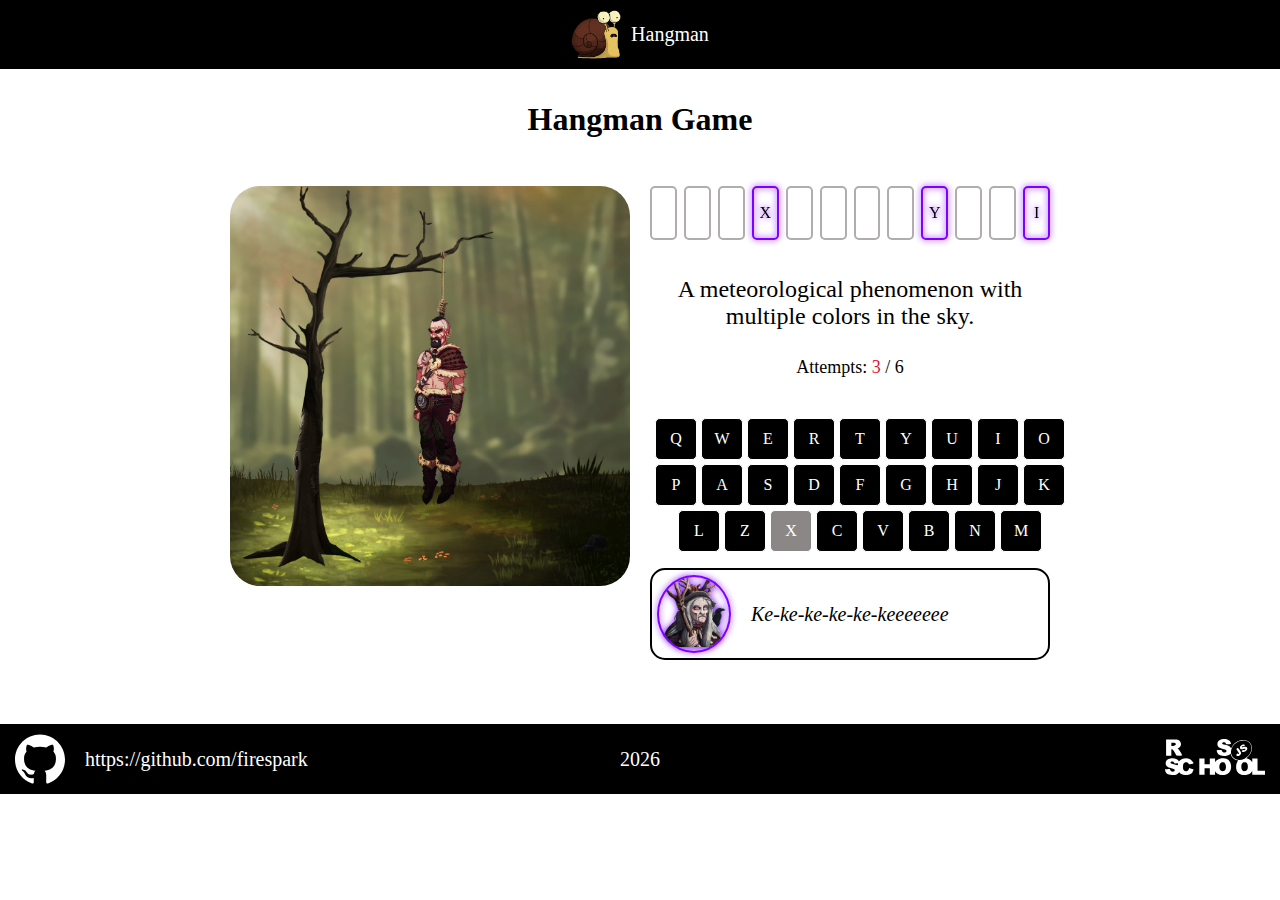
==== index.html @ 7429c926 "Add files via upload" ====
<!DOCTYPE html>
<html lang="en">

<head>
    <meta charset="UTF-8">
    <meta name="viewport" content="width=device-width, initial-scale=1.0">

    <meta name="description" content="Hangman Game">
    <meta name="keywords" content="">

    <link rel="icon" type="image/x-icon" href="img/favicon.ico">

    <link rel="stylesheet" href="css/style.css">
    <link rel="stylesheet" href="css/hangman.css">
    <link rel="stylesheet" href="css/responsive.css">

    <title>Hangman</title>
</head>

<body>

    <header>
        <div class="container">
            <div class="header-container">
                <div class="logo" data-animal="main">
                    <a href="index.html">
                        <img src="img/logo.png" alt="">
                        <div class="logo-text">Hangman</div>
                    </a>
                </div>
                
            </div>
            
        </div>
        

    </header>

    <main>
        <div class="container">

            <h1>Hangman Game</h1>

            <div class="game-wrapper">
                <div class="gallowfield">
                    <div class="gallow">
                        <img src="img/noose.png" class="noose">
                        <img src="img/bjorn/head.png" class="part head">
                        <img src="img/bjorn/torso.png" class="part torso">
                        <img src="img/bjorn/rightarm.png" class="part rightarm">
                        <img src="img/bjorn/leftarm.png" class="part leftarm">
                        <img src="img/bjorn/rightleg.png" class="part rightleg">
                        <img src="img/bjorn/leftleg.png" class="part leftleg">
                    </div>
                </div>
                <div class="playfield">

                    <div class="word">
                        <div class="word-letter"></div>
                        <div class="word-letter"></div>
                        <div class="word-letter"></div>
                        <div class="word-letter correct">X</div>
                        <div class="word-letter"></div>
                        <div class="word-letter"></div>
                        <div class="word-letter"></div>
                        <div class="word-letter"></div>
                        <div class="word-letter correct">Y</div>
                        <div class="word-letter"></div>
                        <div class="word-letter"></div>
                        <div class="word-letter correct">I</div>
                    </div>

                    <div class="hint">A meteorological phenomenon with multiple colors in the sky.</div>

                    <div class="attempts">
                        Attempts: <span class="used">3</span> / <span class="total">6</span>
                    </div>

                    <div class="show-keyboard">
                        <div class="show-keyboard-button"></div>
                    </div>

                    <div class="keyboard">
                        <div class="close">x</div>

                        <div class="letter">Q</div>
                        <div class="letter">W</div>
                        <div class="letter">E</div>
                        <div class="letter">R</div>
                        <div class="letter">T</div>
                        <div class="letter">Y</div>
                        <div class="letter">U</div>
                        <div class="letter">I</div>
                        <div class="letter">O</div>
                        <div class="letter">P</div>

                        <div class="letter">A</div>
                        <div class="letter">S</div>
                        <div class="letter">D</div>
                        <div class="letter">F</div>
                        <div class="letter">G</div>
                        <div class="letter">H</div>
                        <div class="letter">J</div>
                        <div class="letter">K</div>
                        <div class="letter">L</div>

                        <div class="letter">Z</div>
                        <div class="letter inactive">X</div>
                        <div class="letter">C</div>
                        <div class="letter">V</div>
                        <div class="letter">B</div>
                        <div class="letter">N</div>
                        <div class="letter">M</div>
                    </div>

                    <div class="character-quote">
                        <div class="portrait">
                            <img src="img/characters/gudrun.png" alt="">
                        </div>
                        <div class="quote">Ke-ke-ke-ke-ke-keeeeeee</div>
                    </div>

                </div>
            </div>
            
        </div>

    </main>

    <footer>
        <div class="container">
            <div class="footer-container">
                <div class="footer-block">
                    <a class="footer-github" href="https://github.com/firespark" target="_blank">
                        <img src="img/github.svg" alt="">
                        <span>https://github.com/firespark</span>
                    </a>
                </div>
                <div class="footer-block">
                    <span id="year"></span>
                </div>
                
                <div class="footer-block">
                    <a class="footer-rss" href="https://rs.school/" target="_blank">
                        <img src="img/rss.svg" alt="">
                    </a>
                </div>
            </div>
        </div>
        
    </footer>

    <div class="notice-overlay dnone">
        <div class="notice-block success">
            <div class="notice-img">
                <img src="img/success.png" alt="">
            </div>
            <div class="notice-text">
                Congratulations! You won!
            </div>
            <div class="notice-score success">
                Secret word: <span>HEHEHE</span>
            </div>
            <div class="notice-buttons">
                <div class="notice-button play-again">Play Again</div>
            </div>
        </div>
        
    </div>

    <script src="js/animals.js"></script>
    <script src="js/index.js"></script>
    <script src="js/notice.js"></script>

</body>

</html>
---- css/style.css ----
body {
    margin: 0;
    position: relative;
}

h1 {
    text-align: center;
    margin-top: 1em;
}

header {
    background: #000000;
}

.container {
    max-width: 1200px;
    margin: 0 auto;
}

.header-container {
    display: flex;
    justify-content: center;
    padding: 10px 0;
    color: #ffffff;
}

.logo a{
    display: flex;
    justify-content: center;
    align-items: center;
    color: #ffffff;
    text-decoration: none;
    cursor: pointer;
}

.logo img {
    width: 50px;
}

.logo .logo-text {
    margin-left: 10px;
    font-size: 20px;
}

.logo:hover .logo-text {
    color: aqua;
}

nav {
    display: flex;
    align-items: center;
}

.nav-menu {
    margin: 0;
    padding: 0;
}

.nav-menu li {
    display: inline-block;
    margin-left: 15px;
    font-size: 20px;
    cursor: pointer;
}

.nav-menu li.active,
.nav-menu li:hover {
    color: aqua;
}

.main-screen {
    position: relative;
    display: flex;
    justify-content: center;
    align-items: center;
    width: 100%;
    min-height: calc(100vh - 139px);
}

footer {
    background: #000000;
}

.footer-container {
    display: flex;
    justify-content: space-between;
    align-items: center;    
    padding: 10px 0;
    color: #ffffff;
    font-size: 20px;
}

.footer-block {
    width: 33.3333%;
    text-align: center;
}

.footer-block:last-child {
    display: flex;
    justify-content: end;
}

a.footer-github {
    display: flex;
    align-items: center;
    color: #ffffff;
    text-decoration: none;
}

a.footer-github:hover {
    color: aqua;
    text-decoration: underline;
}

a.footer-github img {
    width: 50px;
}

a.footer-github span {
    margin-left: 20px;
}

a.footer-rss img {
    width: 100px;
}
---- css/hangman.css ----
.game-wrapper {
    display: flex;
    margin-top: 3em;
    margin-bottom: 4em;
    justify-content: center;
}

.gallow {
    position: relative;
    background-image: url('../img/tree.png');
    background-position: top center;
    background-repeat: no-repeat;
    background-size: cover;
    height: 600px;
    width: 600px;
    border-radius: 30px;
}

.noose {
    width: 100px;
    position: absolute;
    right: 220px;
    width: 60px;
    top: 78px;
}

.part {
    width: 100px;
    right: 205px;
    position: absolute;
    top: 135px;
}

.rightarm {
    z-index: 1;
}

.rightleg {
    z-index: 2;
}

.leftleg {
    z-index: 3;
}

.leftarm {
    z-index: 4;
}

.torso {
    z-index: 5;
}

.noose {
    z-index: 6;
}

.head {
    z-index: 7;
}

.playfield {
    padding-left: 20px;
}

.word {
    display: flex;
    gap: 7px;
}

.word-letter {
    border: 2px solid #b2adad;
    border-radius: 5px;
    display: flex;
    justify-content: center;
    align-items: center;
    width: 40px;
    height: 50px;
}

.word-letter.correct {
    border: 2px solid #8000ff;
    filter: drop-shadow(0 0 3px #8000ff);
}

.hint {
    font-size: 24px;
    text-align: center;
    margin-top: 1.5em;
}

.attempts {
    margin-top: 1.5em;
    font-size: 18px;
    text-align: center;
}

.attempts .used {
    color: crimson;
}

.show-keyboard {
    display: none;
}

.keyboard {
    display: flex;
    flex-wrap: wrap;
    justify-content: center;
    gap: 4px;
    width: 420px;
    margin: 40px auto 0;
}

.keyboard .close {
    display: none;
}

.letter {
    background-color: #000000;
    color: #ffffff;
    border-radius: 5px;
    border: 1px solid #ffffff;
    width: 40px;
    height: 40px;
    cursor: pointer;
    display: flex;
    justify-content: center;
    align-items: center;
    transition: 0.2s ease-in-out;
}

.letter:hover {
    background-color: #351313;
    filter: drop-shadow(0 0 3px crimson);
}

.letter.inactive {
    cursor: auto;
    background-color: #8b8787;
    pointer-events: none;
}

.letter.inactive:hover {
    filter: none;
}

.character-quote {
    margin-top: 1em;
    display: flex;
    align-items: center;
    gap: 20px;
    border: 2px solid #000;
    border-radius: 15px;
    padding: 5px;
}

.portrait {
    width: 70px;
    border-radius: 100%;
    overflow: hidden;
    border: 2px solid #8000ff;
    filter: drop-shadow(0 0 3px #8000ff);
}

.portrait img {
    max-width: 100%;
}

.quote {
    font-size: 20px;
    font-style: italic;
}

.notice-overlay {
    position: absolute;
    top: 0;
    display: flex;
    justify-content: center;
    align-items: center;
    width: 100%;
    height: 100%;
    background-color: rgba(0, 0, 0, 0.7);
    z-index: 10;
}

.notice-overlay.dnone {
    display: none;
}

.notice-overlay .notice-block {
    width: 500px;
    height: fit-content;
    padding: 2rem;
    text-align: center;
    background: #e4e4e4;
    border-radius: 10px;
}

.notice-overlay .notice-block.success {
    color: #0e244f;
    background: #d8e9f0;
    filter: drop-shadow(0 0 26px #8000ff);
}

.notice-overlay .notice-block.fail {
    color: #950404;
    background: #e6ddde;
    filter: drop-shadow(0 0px 26px rgb(236, 42, 91));
}

.notice-block .notice-img img {
    width: 200px;
}

.notice-block .notice-text {
    margin-top: 1rem;
    font-size: 30px;
}

.notice-block .notice-buttons {
    display: flex;
    justify-content: center;
    margin-top: 2rem;
}

.notice-block .notice-button {
    width: 150px;
    margin: 0 10px;
    padding: 10px;
    font-size: 20px;
    color: #fff;
    text-align: center;
    border-radius: 10px;
    cursor: pointer;
    transition: 0.5s;
}

.notice-block .notice-button.play-again {
    background-color: #73059b;
    filter: drop-shadow(0 0 3px #8000ff);
}

.notice-block .notice-button.play-again:hover {
    background-color: #4b055e;
}

.notice-block .notice-score {
    margin-top: 10px;
    font-size: 20px;
}
---- css/responsive.css ----
@media (max-width: 1280px) {
    .container {
        max-width: 100%;
        padding: 0 15px;
    }

    .gallow {
        width: 400px;
        height: 400px;
    }

    .noose {
        right: 160px;
        width: 50px;
        top: 65px;
    }

    .part {
        width: 60px;
        right: 160px;
        top: 130px;
    }

    .playfield {
        width: 400px;
    }
}

@media (max-width: 900px) {
    .gallow {
        width: 300px;
        height: 300px;
    }

    .noose {
        right: 100px;
        top: 38px;
    }

    .part {
        width: 45px;
        right: 105px;
        top: 105px;
    }

    .playfield {
        width: 300px;
    }

    .word-letter {
        width: 30px;
        height: 30px;
    }

    .keyboard {
        width: auto;
    }

    .letter {
        width: 30px;
        height: 30px;
    }

    .portrait {
        width: 50px;
    }

    .quote {
        font-size: 16px;
    }
}

@media (max-width: 640px) {
    .game-wrapper {
        flex-direction: column;
        align-items: center;
        margin-top: 1em;
    }

    .playfield {
        position: relative;
        margin-top: 1.5em;
        padding-left: 0;
    }

    .hint {
        margin-top: 10px;
        font-size: 18px;
    }

    .attempts {
        margin-top: 15px;
    }

    .show-keyboard {
        display: flex;
        width: 100%;
        justify-content: flex-end;
        margin-top: 5px;
    }

    .show-keyboard-button {
        width: 40px;
        height: 25px;
        border-radius: 5px;
        background-color: #000;
        background-image: url(../img/keyboard.svg);
        background-repeat: no-repeat;
        background-position: center;
        background-size: contain;
        cursor: pointer;
    }

    .keyboard {
        display: none;
    }

    .keyboard.shown {
        position: absolute;
        bottom: 0;
        background: rgba(0, 0, 0, 0.8);
        padding: 20px;
    }

    .keyboard .close {
        position: absolute;
        right: 2px;
        top: 2px;
        width: 22px;
        height: 22px;
        background-color: #fff;
        border-radius: 5px;
        display: flex;
        justify-content: center;
        align-content: center;
        cursor: pointer;
    }

    .portrait {
        width: 40px;
    }
}

@media (max-width: 340px) {
    .gallow {
        height: 250px;
    }

    .noose {
        width: 35px;
    }

    .part {
        right: 98px;
        top: 85px;
    }
}
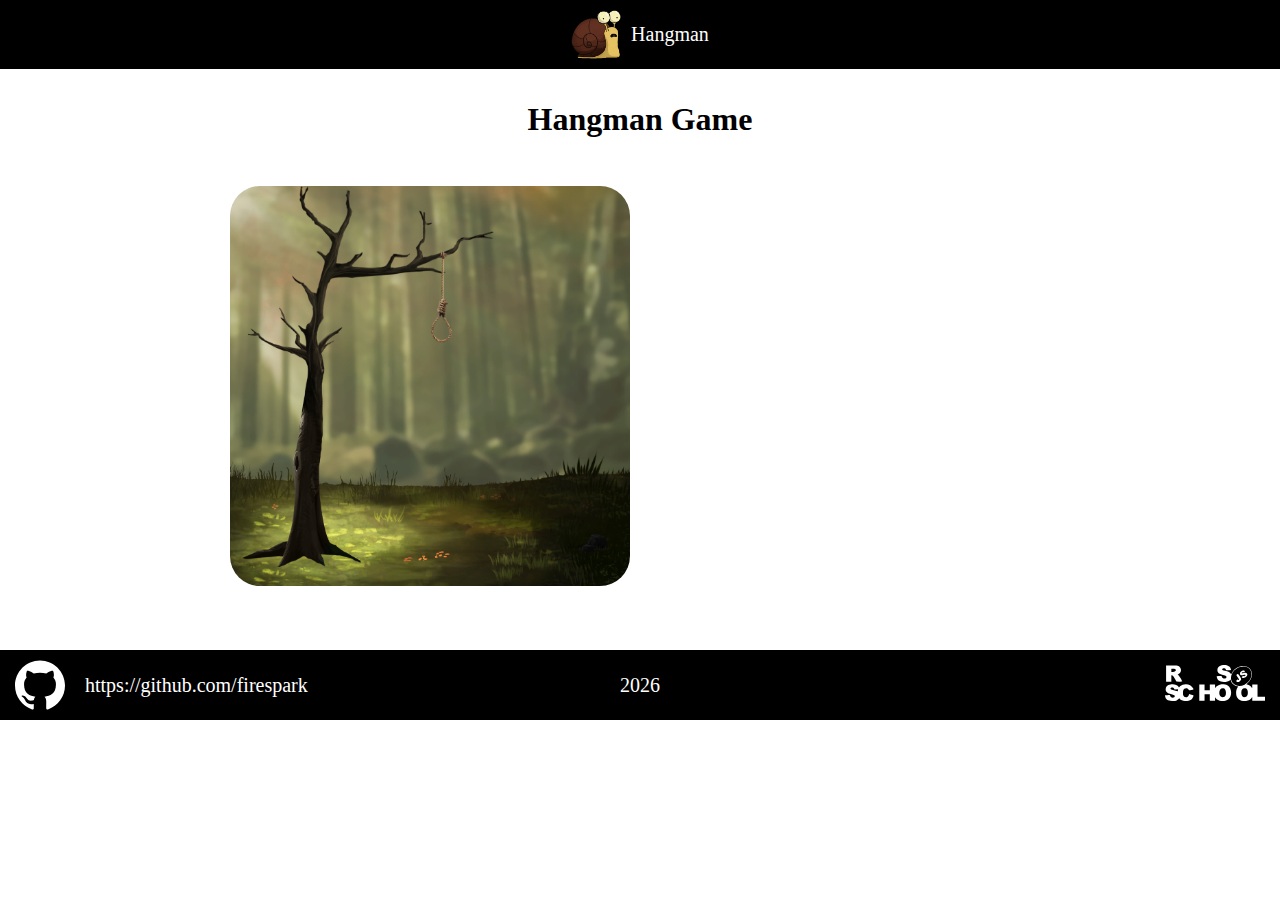
==== commit eb62cb78: "Add files via upload" ====
--- a/index.html
+++ b/index.html
@@ -19,158 +19,11 @@
 
 <body>
 
-    <header>
-        <div class="container">
-            <div class="header-container">
-                <div class="logo" data-animal="main">
-                    <a href="index.html">
-                        <img src="img/logo.png" alt="">
-                        <div class="logo-text">Hangman</div>
-                    </a>
-                </div>
-                
-            </div>
-            
-        </div>
-        
-
-    </header>
-
-    <main>
-        <div class="container">
-
-            <h1>Hangman Game</h1>
-
-            <div class="game-wrapper">
-                <div class="gallowfield">
-                    <div class="gallow">
-                        <img src="img/noose.png" class="noose">
-                        <img src="img/bjorn/head.png" class="part head">
-                        <img src="img/bjorn/torso.png" class="part torso">
-                        <img src="img/bjorn/rightarm.png" class="part rightarm">
-                        <img src="img/bjorn/leftarm.png" class="part leftarm">
-                        <img src="img/bjorn/rightleg.png" class="part rightleg">
-                        <img src="img/bjorn/leftleg.png" class="part leftleg">
-                    </div>
-                </div>
-                <div class="playfield">
-
-                    <div class="word">
-                        <div class="word-letter"></div>
-                        <div class="word-letter"></div>
-                        <div class="word-letter"></div>
-                        <div class="word-letter correct">X</div>
-                        <div class="word-letter"></div>
-                        <div class="word-letter"></div>
-                        <div class="word-letter"></div>
-                        <div class="word-letter"></div>
-                        <div class="word-letter correct">Y</div>
-                        <div class="word-letter"></div>
-                        <div class="word-letter"></div>
-                        <div class="word-letter correct">I</div>
-                    </div>
-
-                    <div class="hint">A meteorological phenomenon with multiple colors in the sky.</div>
-
-                    <div class="attempts">
-                        Attempts: <span class="used">3</span> / <span class="total">6</span>
-                    </div>
-
-                    <div class="show-keyboard">
-                        <div class="show-keyboard-button"></div>
-                    </div>
-
-                    <div class="keyboard">
-                        <div class="close">x</div>
-
-                        <div class="letter">Q</div>
-                        <div class="letter">W</div>
-                        <div class="letter">E</div>
-                        <div class="letter">R</div>
-                        <div class="letter">T</div>
-                        <div class="letter">Y</div>
-                        <div class="letter">U</div>
-                        <div class="letter">I</div>
-                        <div class="letter">O</div>
-                        <div class="letter">P</div>
-
-                        <div class="letter">A</div>
-                        <div class="letter">S</div>
-                        <div class="letter">D</div>
-                        <div class="letter">F</div>
-                        <div class="letter">G</div>
-                        <div class="letter">H</div>
-                        <div class="letter">J</div>
-                        <div class="letter">K</div>
-                        <div class="letter">L</div>
-
-                        <div class="letter">Z</div>
-                        <div class="letter inactive">X</div>
-                        <div class="letter">C</div>
-                        <div class="letter">V</div>
-                        <div class="letter">B</div>
-                        <div class="letter">N</div>
-                        <div class="letter">M</div>
-                    </div>
-
-                    <div class="character-quote">
-                        <div class="portrait">
-                            <img src="img/characters/gudrun.png" alt="">
-                        </div>
-                        <div class="quote">Ke-ke-ke-ke-ke-keeeeeee</div>
-                    </div>
-
-                </div>
-            </div>
-            
-        </div>
-
-    </main>
-
-    <footer>
-        <div class="container">
-            <div class="footer-container">
-                <div class="footer-block">
-                    <a class="footer-github" href="https://github.com/firespark" target="_blank">
-                        <img src="img/github.svg" alt="">
-                        <span>https://github.com/firespark</span>
-                    </a>
-                </div>
-                <div class="footer-block">
-                    <span id="year"></span>
-                </div>
-                
-                <div class="footer-block">
-                    <a class="footer-rss" href="https://rs.school/" target="_blank">
-                        <img src="img/rss.svg" alt="">
-                    </a>
-                </div>
-            </div>
-        </div>
-        
-    </footer>
-
-    <div class="notice-overlay dnone">
-        <div class="notice-block success">
-            <div class="notice-img">
-                <img src="img/success.png" alt="">
-            </div>
-            <div class="notice-text">
-                Congratulations! You won!
-            </div>
-            <div class="notice-score success">
-                Secret word: <span>HEHEHE</span>
-            </div>
-            <div class="notice-buttons">
-                <div class="notice-button play-again">Play Again</div>
-            </div>
-        </div>
-        
-    </div>
-
-    <script src="js/animals.js"></script>
+    <script src="js/words.js"></script>
+    <script src="js/helpers.js"></script>
+    <script src="js/main-functions.js"></script>
+    <script src="js/hangman-functions.js"></script>
     <script src="js/index.js"></script>
-    <script src="js/notice.js"></script>
 
 </body>
 
--- a/css/style.css
+++ b/css/style.css
@@ -1,11 +1,11 @@
 body {
+    position: relative;
     margin: 0;
-    position: relative;
 }
 
 h1 {
+    margin-top: 1em;
     text-align: center;
-    margin-top: 1em;
 }
 
 header {
--- a/css/hangman.css
+++ b/css/hangman.css
@@ -1,34 +1,33 @@
 .game-wrapper {
     display: flex;
+    justify-content: center;
     margin-top: 3em;
     margin-bottom: 4em;
-    justify-content: center;
 }
 
 .gallow {
     position: relative;
+    height: 600px;
+    width: 600px;
     background-image: url('../img/tree.png');
     background-position: top center;
     background-repeat: no-repeat;
     background-size: cover;
-    height: 600px;
-    width: 600px;
     border-radius: 30px;
 }
 
 .noose {
-    width: 100px;
     position: absolute;
     right: 220px;
+    top: 78px;
     width: 60px;
-    top: 78px;
 }
 
 .part {
+    position: absolute;
+    right: 205px;    
+    top: 135px;
     width: 100px;
-    right: 205px;
-    position: absolute;
-    top: 135px;
 }
 
 .rightarm {
@@ -60,6 +59,7 @@
 }
 
 .playfield {
+    width: 600px;
     padding-left: 20px;
 }
 
@@ -69,13 +69,13 @@
 }
 
 .word-letter {
-    border: 2px solid #b2adad;
-    border-radius: 5px;
     display: flex;
     justify-content: center;
     align-items: center;
     width: 40px;
     height: 50px;
+    border: 2px solid #b2adad;
+    border-radius: 5px;    
 }
 
 .word-letter.correct {
@@ -84,9 +84,9 @@
 }
 
 .hint {
+    margin-top: 1.5em;
     font-size: 24px;
     text-align: center;
-    margin-top: 1.5em;
 }
 
 .attempts {
@@ -117,16 +117,16 @@
 }
 
 .letter {
+    display: flex;
+    justify-content: center;
+    align-items: center;
+    width: 40px;
+    height: 40px;
+    color: #ffffff;
     background-color: #000000;
-    color: #ffffff;
     border-radius: 5px;
     border: 1px solid #ffffff;
-    width: 40px;
-    height: 40px;
     cursor: pointer;
-    display: flex;
-    justify-content: center;
-    align-items: center;
     transition: 0.2s ease-in-out;
 }
 
@@ -136,8 +136,8 @@
 }
 
 .letter.inactive {
+    background-color: #8b8787;
     cursor: auto;
-    background-color: #8b8787;
     pointer-events: none;
 }
 
@@ -146,20 +146,20 @@
 }
 
 .character-quote {
+    display: flex;
+    align-items: center;
+    gap: 20px;
     margin-top: 1em;
-    display: flex;
-    align-items: center;
-    gap: 20px;
+    padding: 5px;
     border: 2px solid #000;
     border-radius: 15px;
-    padding: 5px;
 }
 
 .portrait {
     width: 70px;
+    border: 2px solid #8000ff;
     border-radius: 100%;
     overflow: hidden;
-    border: 2px solid #8000ff;
     filter: drop-shadow(0 0 3px #8000ff);
 }
 
--- a/css/responsive.css
+++ b/css/responsive.css
@@ -11,14 +11,14 @@
 
     .noose {
         right: 160px;
+        top: 65px;
         width: 50px;
-        top: 65px;
     }
 
     .part {
-        width: 60px;
         right: 160px;
         top: 130px;
+        width: 60px;
     }
 
     .playfield {
@@ -38,9 +38,9 @@
     }
 
     .part {
-        width: 45px;
         right: 105px;
         top: 105px;
+        width: 45px;
     }
 
     .playfield {
@@ -94,20 +94,20 @@
 
     .show-keyboard {
         display: flex;
+        justify-content: flex-end;
         width: 100%;
-        justify-content: flex-end;
         margin-top: 5px;
     }
 
     .show-keyboard-button {
         width: 40px;
         height: 25px;
-        border-radius: 5px;
         background-color: #000;
         background-image: url(../img/keyboard.svg);
         background-repeat: no-repeat;
         background-position: center;
         background-size: contain;
+        border-radius: 5px;
         cursor: pointer;
     }
 
@@ -118,21 +118,21 @@
     .keyboard.shown {
         position: absolute;
         bottom: 0;
+        padding: 20px;
         background: rgba(0, 0, 0, 0.8);
-        padding: 20px;
     }
 
     .keyboard .close {
         position: absolute;
         right: 2px;
         top: 2px;
+        display: flex;
+        justify-content: center;
+        align-content: center;
         width: 22px;
         height: 22px;
         background-color: #fff;
         border-radius: 5px;
-        display: flex;
-        justify-content: center;
-        align-content: center;
         cursor: pointer;
     }
 
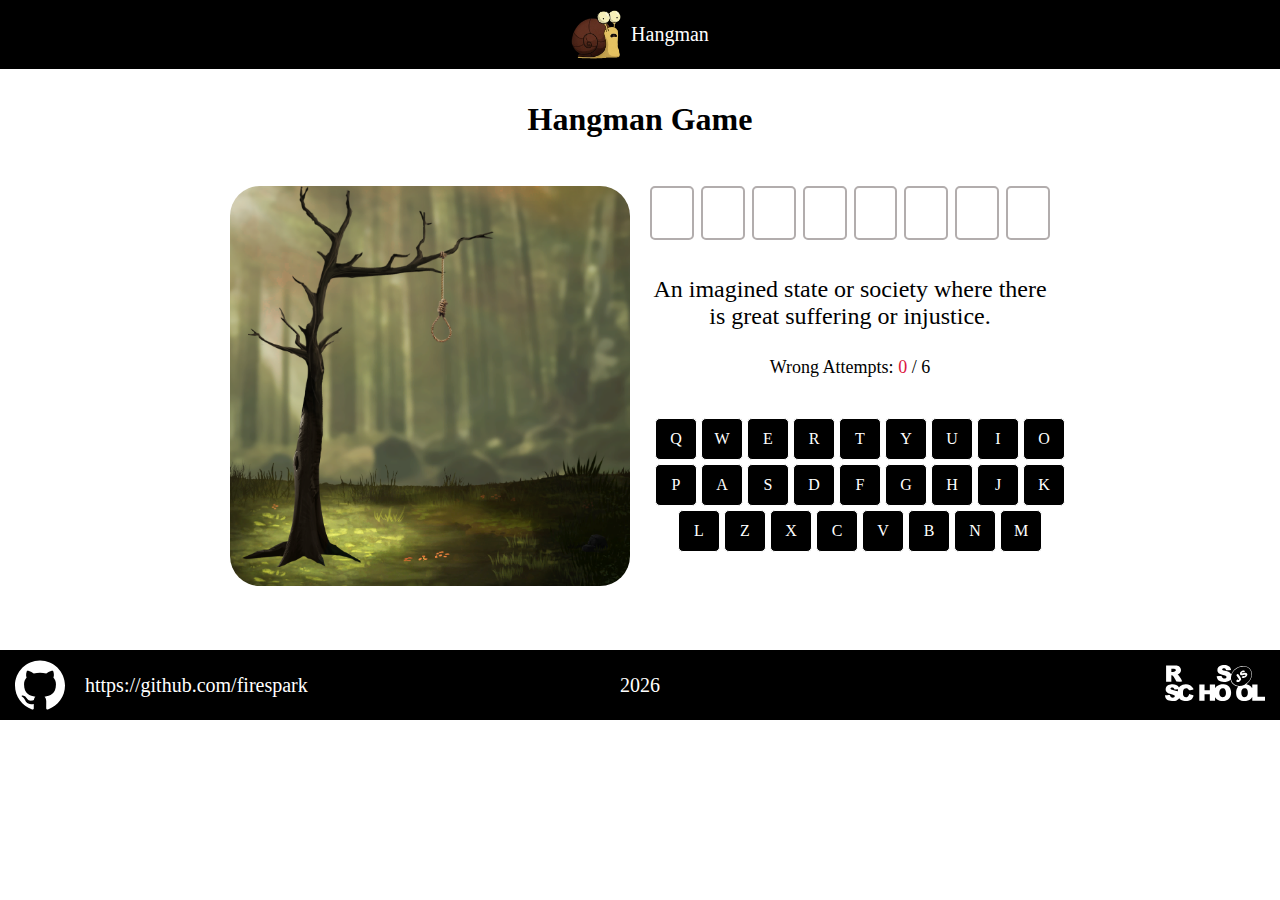
==== commit 19a5a10e: "Add files via upload" ====
--- a/index.html
+++ b/index.html
@@ -19,11 +19,13 @@
 
 <body>
 
+    <script src="js/quotes.js"></script>
     <script src="js/words.js"></script>
     <script src="js/helpers.js"></script>
     <script src="js/main-functions.js"></script>
     <script src="js/hangman-functions.js"></script>
     <script src="js/index.js"></script>
+    <script src="js/actions.js"></script>
 
 </body>
 
--- a/css/hangman.css
+++ b/css/hangman.css
@@ -65,6 +65,7 @@
 
 .word {
     display: flex;
+    justify-content: center;
     gap: 7px;
 }
 
@@ -135,8 +136,14 @@
     filter: drop-shadow(0 0 3px crimson);
 }
 
-.letter.inactive {
-    background-color: #8b8787;
+.letter.correct {
+    background-color: #8000ff;
+    cursor: auto;
+    pointer-events: none;
+}
+
+.letter.incorrect {
+    background-color: crimson;
     cursor: auto;
     pointer-events: none;
 }
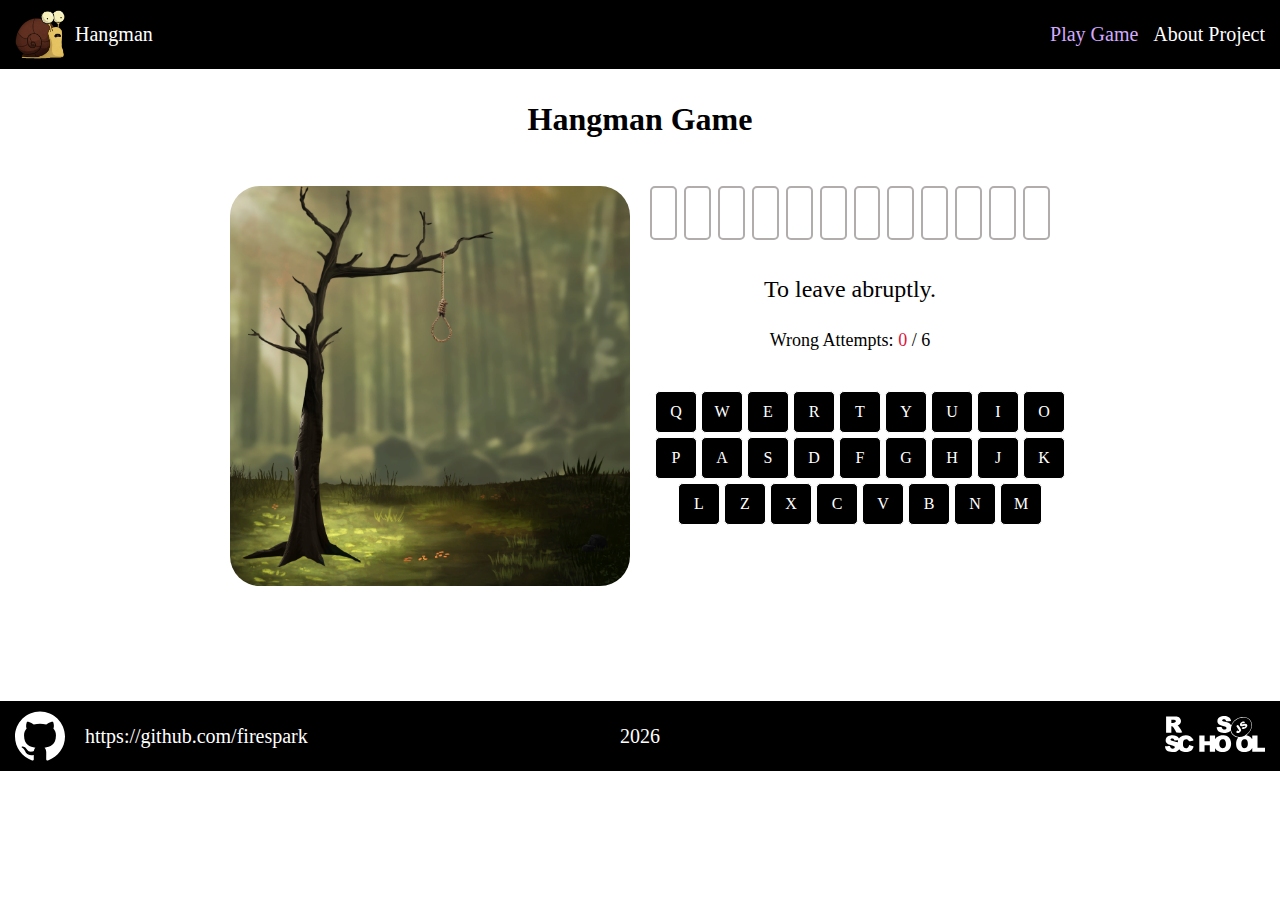
==== commit 45c98b61: "Add files via upload" ====
--- a/index.html
+++ b/index.html
@@ -21,6 +21,7 @@
 
     <script src="js/quotes.js"></script>
     <script src="js/words.js"></script>
+    <script src="js/options.js"></script>
     <script src="js/helpers.js"></script>
     <script src="js/main-functions.js"></script>
     <script src="js/hangman-functions.js"></script>
--- a/css/style.css
+++ b/css/style.css
@@ -1,6 +1,11 @@
 body {
     position: relative;
     margin: 0;
+}
+
+body.ohidden {
+    margin-right: 17px;
+    overflow: hidden;
 }
 
 h1 {
@@ -19,12 +24,12 @@
 
 .header-container {
     display: flex;
-    justify-content: center;
+    justify-content: space-between;
     padding: 10px 0;
     color: #ffffff;
 }
 
-.logo a{
+.logo a {
     display: flex;
     justify-content: center;
     align-items: center;
@@ -43,7 +48,7 @@
 }
 
 .logo:hover .logo-text {
-    color: aqua;
+    color: #d4a9ff;
 }
 
 nav {
@@ -63,9 +68,18 @@
     cursor: pointer;
 }
 
-.nav-menu li.active,
+.nav-menu li.active {
+    color: #d4a9ff;
+    cursor: auto;
+    pointer-events: none;
+}
+
 .nav-menu li:hover {
-    color: aqua;
+    color: #d4a9ff;
+}
+
+main {
+    min-height: 600px;
 }
 
 .main-screen {
@@ -77,6 +91,12 @@
     min-height: calc(100vh - 139px);
 }
 
+.content {
+    margin-top: 30px;
+    font-size: 18px;
+    text-align: center;
+}
+
 footer {
     background: #000000;
 }
@@ -84,7 +104,7 @@
 .footer-container {
     display: flex;
     justify-content: space-between;
-    align-items: center;    
+    align-items: center;
     padding: 10px 0;
     color: #ffffff;
     font-size: 20px;
@@ -108,7 +128,7 @@
 }
 
 a.footer-github:hover {
-    color: aqua;
+    color: #d4a9ff;
     text-decoration: underline;
 }
 
--- a/css/hangman.css
+++ b/css/hangman.css
@@ -180,7 +180,7 @@
 }
 
 .notice-overlay {
-    position: absolute;
+    position: fixed;
     top: 0;
     display: flex;
     justify-content: center;
@@ -189,6 +189,7 @@
     height: 100%;
     background-color: rgba(0, 0, 0, 0.7);
     z-index: 10;
+    overflow-y: auto;
 }
 
 .notice-overlay.dnone {
--- a/css/responsive.css
+++ b/css/responsive.css
@@ -77,6 +77,10 @@
         margin-top: 1em;
     }
 
+    .gallow {
+        border-radius: 10px;
+    }
+
     .playfield {
         position: relative;
         margin-top: 1.5em;
@@ -119,13 +123,16 @@
         position: absolute;
         bottom: 0;
         padding: 20px;
+        display: flex;
         background: rgba(0, 0, 0, 0.8);
+        border-radius: 10px;
+        z-index: 8;
     }
 
     .keyboard .close {
         position: absolute;
         right: 2px;
-        top: 2px;
+        top: 5px;
         display: flex;
         justify-content: center;
         align-content: center;
